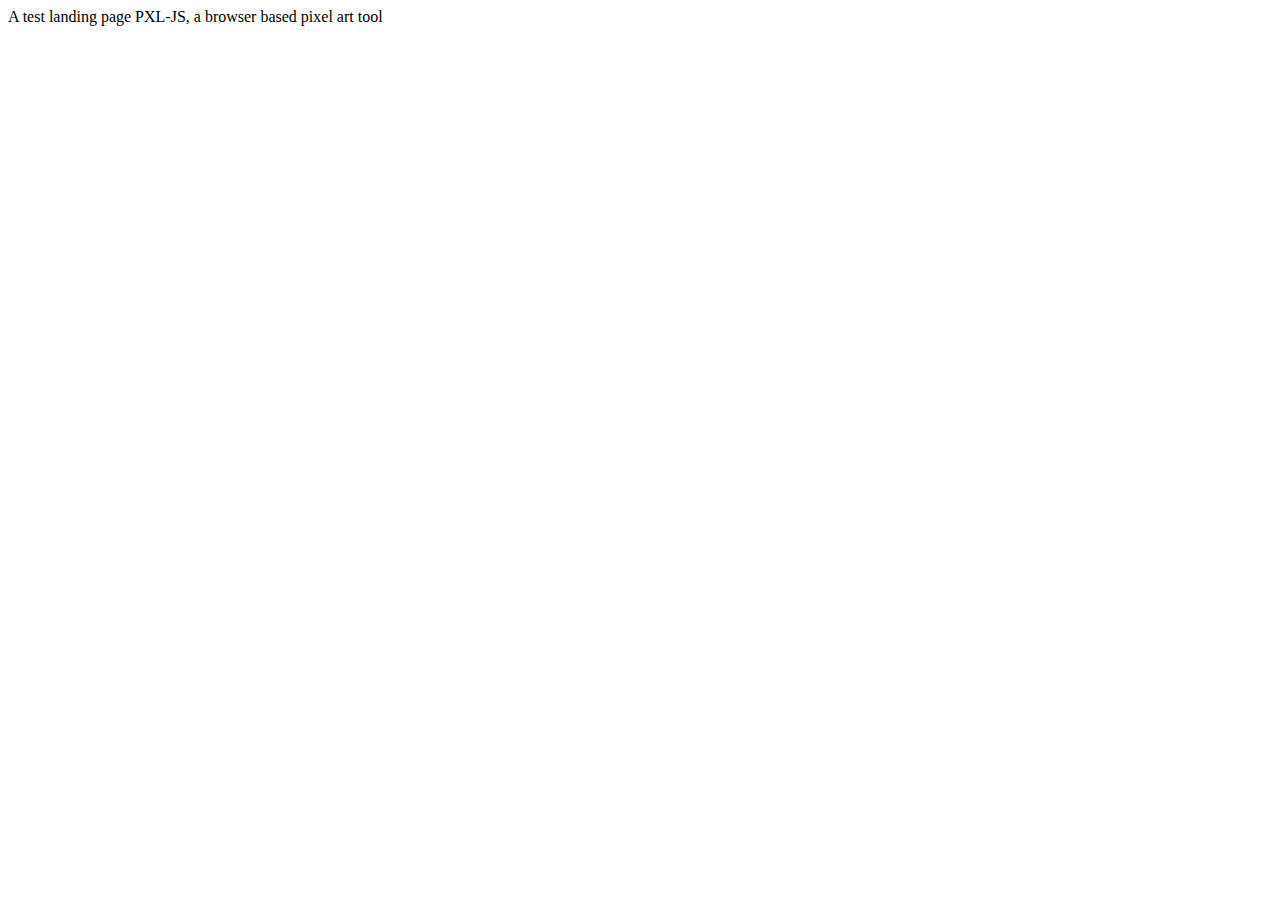
==== projects/projects.html @ 514a3a2b "started process for live release versions of projects to be displayed on portfolio" ====
<!DOCTYPE html>
<html lang="en">
<head>
    <meta charset="UTF-8">
    <meta http-equiv="X-UA-Compatible" content="IE=edge">
    <meta name="viewport" content="width=device-width, initial-scale=1.0">
    <title>Henry's Projects</title>
</head>
<body>
    <a>A test landing page</a>
    <a>PXL-JS, a browser based pixel art tool</a>
</body>
</html>
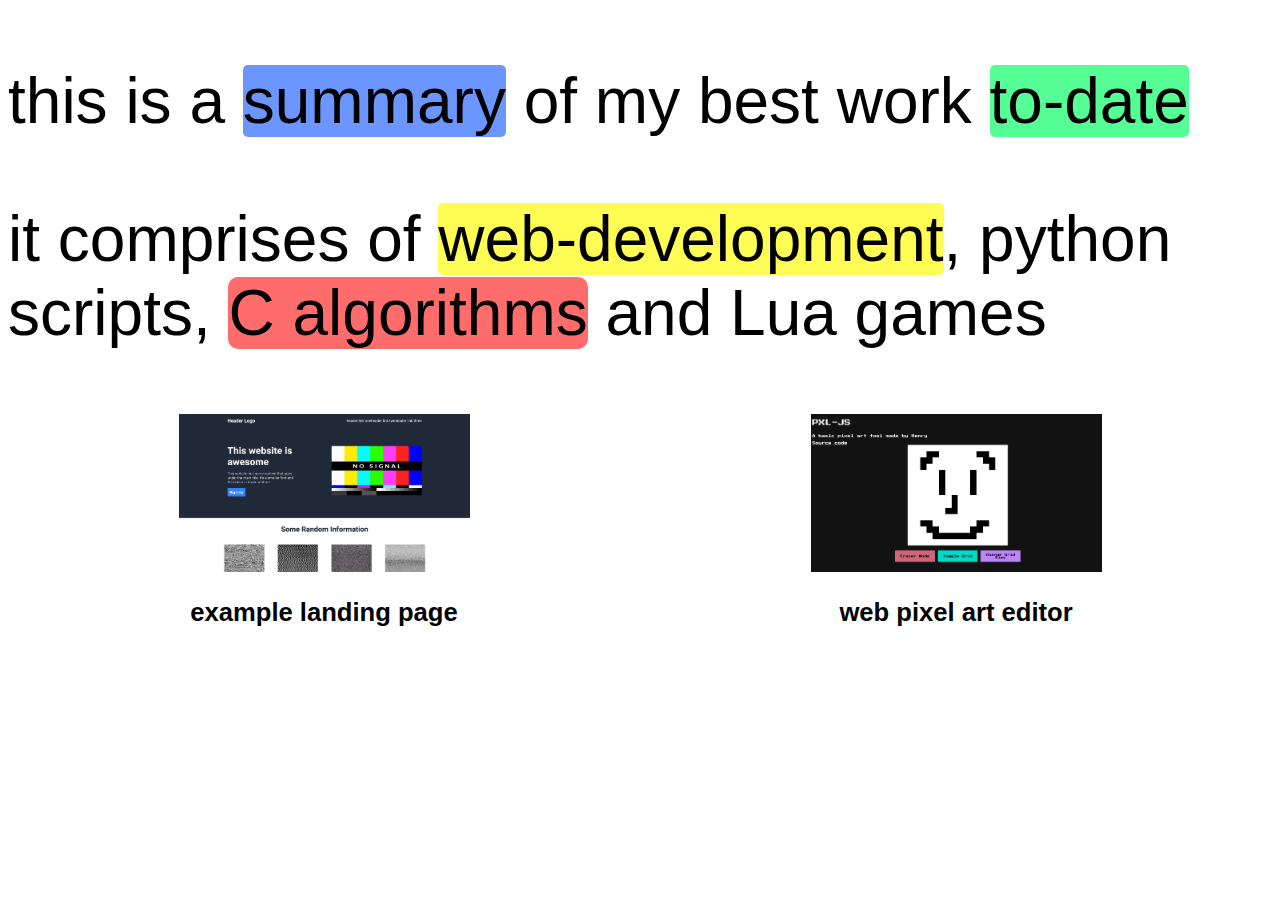
==== commit 22b62089: "basic project showcase" ====
--- a/projects/projects.html
+++ b/projects/projects.html
@@ -4,10 +4,26 @@
     <meta charset="UTF-8">
     <meta http-equiv="X-UA-Compatible" content="IE=edge">
     <meta name="viewport" content="width=device-width, initial-scale=1.0">
-    <title>Henry's Projects</title>
+    <link rel="stylesheet" href="../style.css">
+    <script src="projectscript.js" defer></script>
+    <title>Henry's Work</title>
 </head>
 <body>
-    <a>A test landing page</a>
-    <a>PXL-JS, a browser based pixel art tool</a>
+
+    <div>
+        <p class="info">this is a <span class="blue">summary</span> of my best work <span class="green">to-date</span></p>
+        <p class="info">it comprises of <span class="yellow">web-development</span>, python scripts, <span class="red">C algorithms</span> and Lua games</p>
+    </div>
+
+    <div class="projectlist">
+        <div class="project" id="landingpage">
+            <img src="../images/landing-page-sample.png" width="291" height="158">
+            <p class="desc"><strong>example landing page</strong></p>
+        </div>
+        <div class="project" id="pxljs">
+            <img src="../images/pxl-js-sample.png" width="291" height="158">
+            <p class="desc"><strong>web pixel art editor</strong></p>
+        </div>
+    </div>
 </body>
 </html>--- a/style.css
+++ b/style.css
@@ -0,0 +1,69 @@
+body {
+    font-family: Helvetica, Arial, system-ui, sans-serif;
+    /* font-family: system-ui, -apple-system, BlinkMacSystemFont, 'Segoe UI', Roboto, Oxygen, Ubuntu, Cantarell, 'Open Sans', 'Helvetica Neue', sans-serif; */
+}
+
+.name {
+    font-size: 10vmax;
+    margin-top: 50px;
+}
+
+.info {
+    font-size: 5vmax;
+}
+
+.blue {
+    background-color: rgb(107, 149, 255);
+    border-radius: 5px;
+}
+
+.red {
+    background-color: rgb(255, 108, 108);
+    border-radius: 10px;
+}
+
+.yellow {
+    background-color: rgb(255, 252, 83);
+    border-radius: 5px;
+}
+
+.green {
+    background-color: rgb(85, 255, 150);
+    border-radius: 5px;
+}
+
+a {
+    color: black;
+    text-decoration: none;
+}
+
+a:hover {
+    background-color: rgb(212, 212, 212);
+    border-radius: 5px;
+}
+
+/* projects page */
+
+.projectlist {
+    display: flex;
+    align-items: center;
+    justify-content: center;
+}
+
+.project {
+    display: flex;
+    flex: 1;
+    align-items: center;
+    justify-content: center;
+    flex-direction: column;
+}
+
+.project:hover {
+    background-color: rgb(212, 212, 212);
+    border-radius: 5px;
+    cursor:pointer;
+}
+
+.desc {
+    font-size: 2vmax;
+}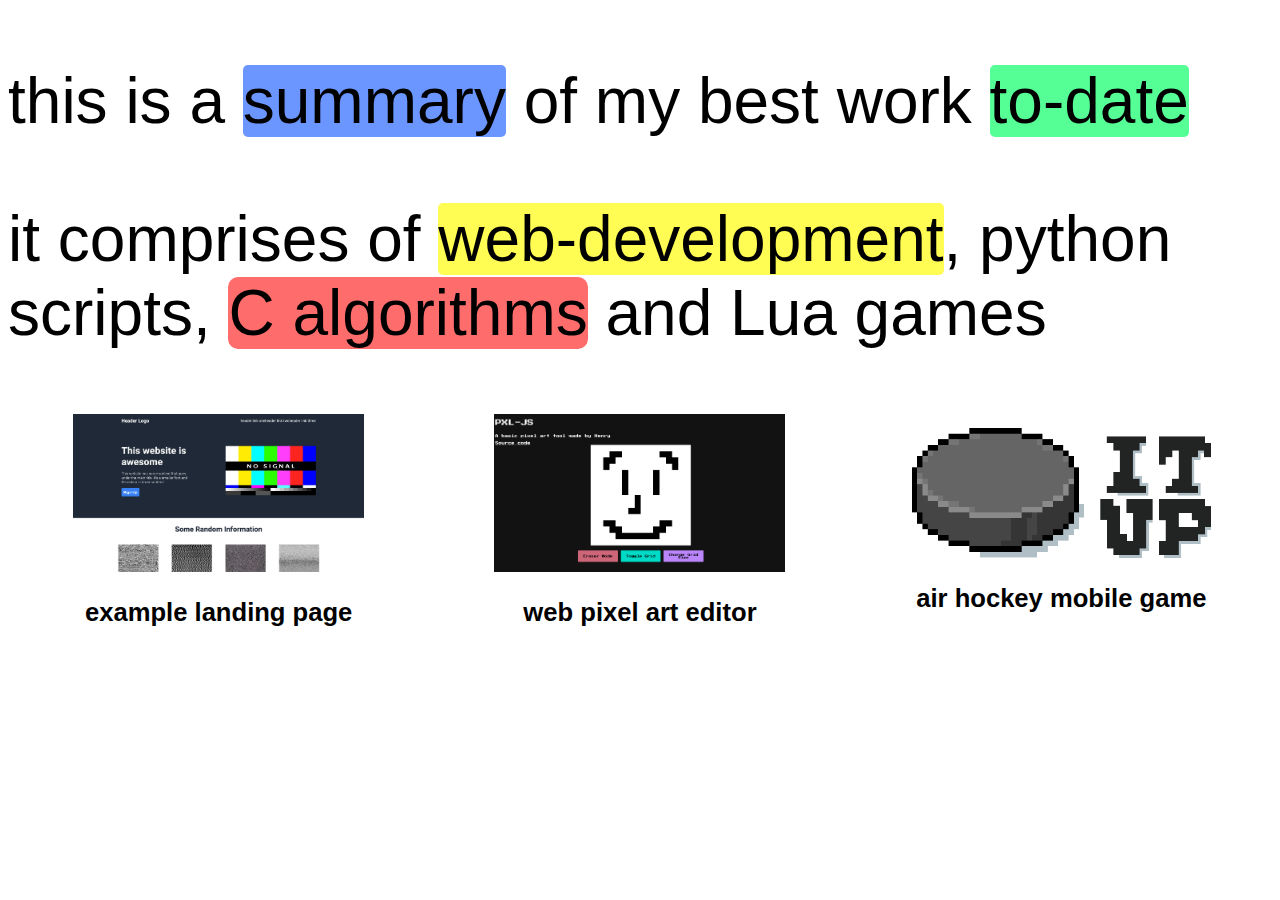
==== commit d698c3bc: "added project to project page" ====
--- a/projects/projects.html
+++ b/projects/projects.html
@@ -24,6 +24,10 @@
             <img src="../images/pxl-js-sample.png" width="291" height="158">
             <p class="desc"><strong>web pixel art editor</strong></p>
         </div>
+        <div class="project" id="PuckItUp">
+            <img src="../images/logoPuck.png" width="299" height="130">
+            <p class="desc"><strong>air hockey mobile game</strong></p>
+        </div>
     </div>
 </body>
 </html>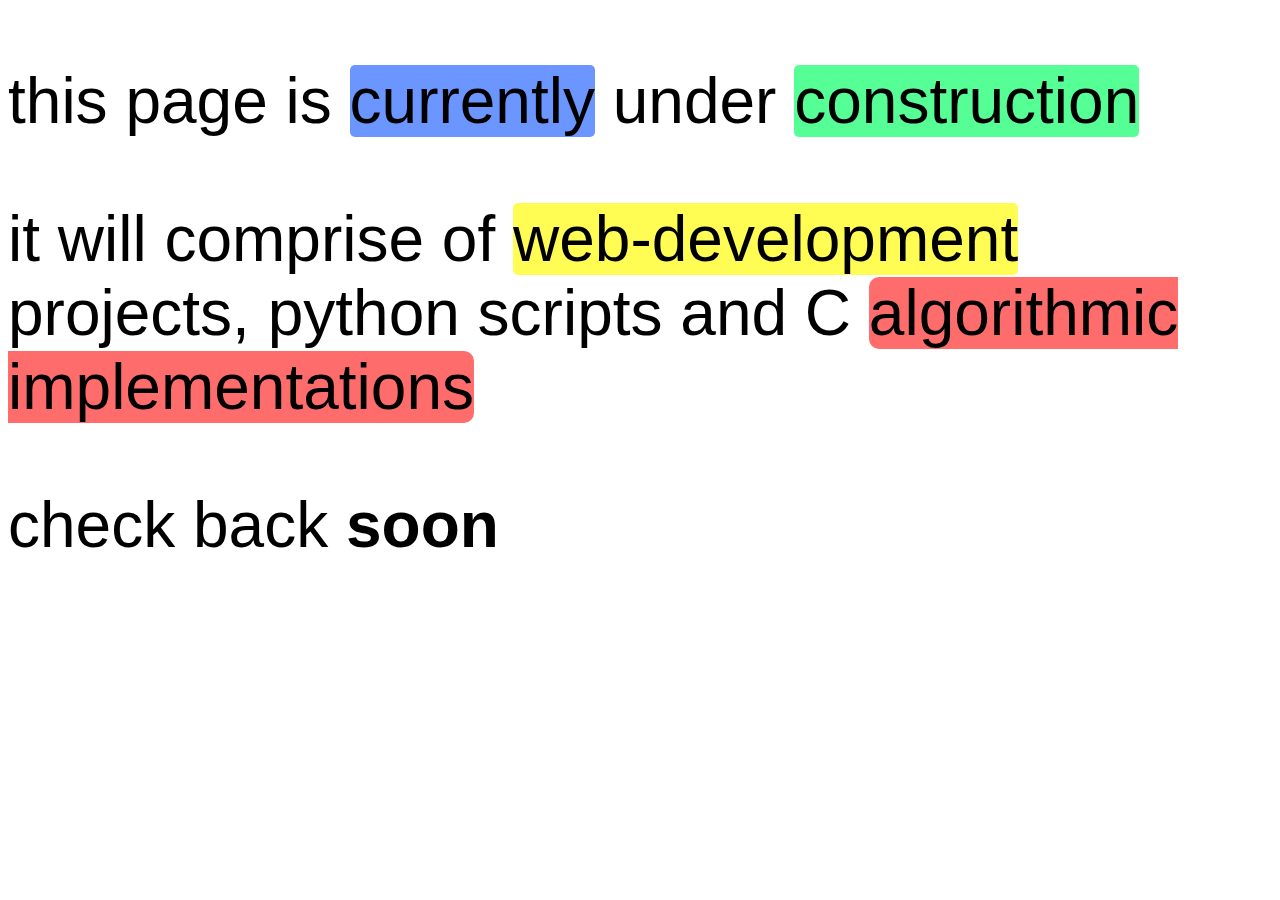
==== commit ba89ca74: "removed projects page temporarily" ====
--- a/projects/projects.html
+++ b/projects/projects.html
@@ -10,12 +10,17 @@
 </head>
 <body>
 
-    <div>
+    <!-- <div>
         <p class="info">this is a <span class="blue">summary</span> of my best work <span class="green">to-date</span></p>
         <p class="info">it comprises of <span class="yellow">web-development</span>, python scripts, <span class="red">C algorithms</span> and Lua games</p>
+    </div> -->
+
+    <div>
+        <p class="info">this page is <span class="blue">currently</span> under <span class="green">construction</span></p>
+        <p class="info">it will comprise of <span class="yellow">web-development</span> projects, python scripts and C <span class="red">algorithmic implementations</span></p>
+        <p class="info">check back <strong>soon</strong></p>
     </div>
-
-    <div class="projectlist">
+    <!-- <div class="projectlist">
         <div class="project" id="landingpage">
             <img src="../images/landing-page-sample.png" width="291" height="158">
             <p class="desc"><strong>example landing page</strong></p>
@@ -28,6 +33,6 @@
             <img src="../images/logoPuck.png" width="299" height="130">
             <p class="desc"><strong>air hockey mobile game</strong></p>
         </div>
-    </div>
+    </div> -->
 </body>
 </html>